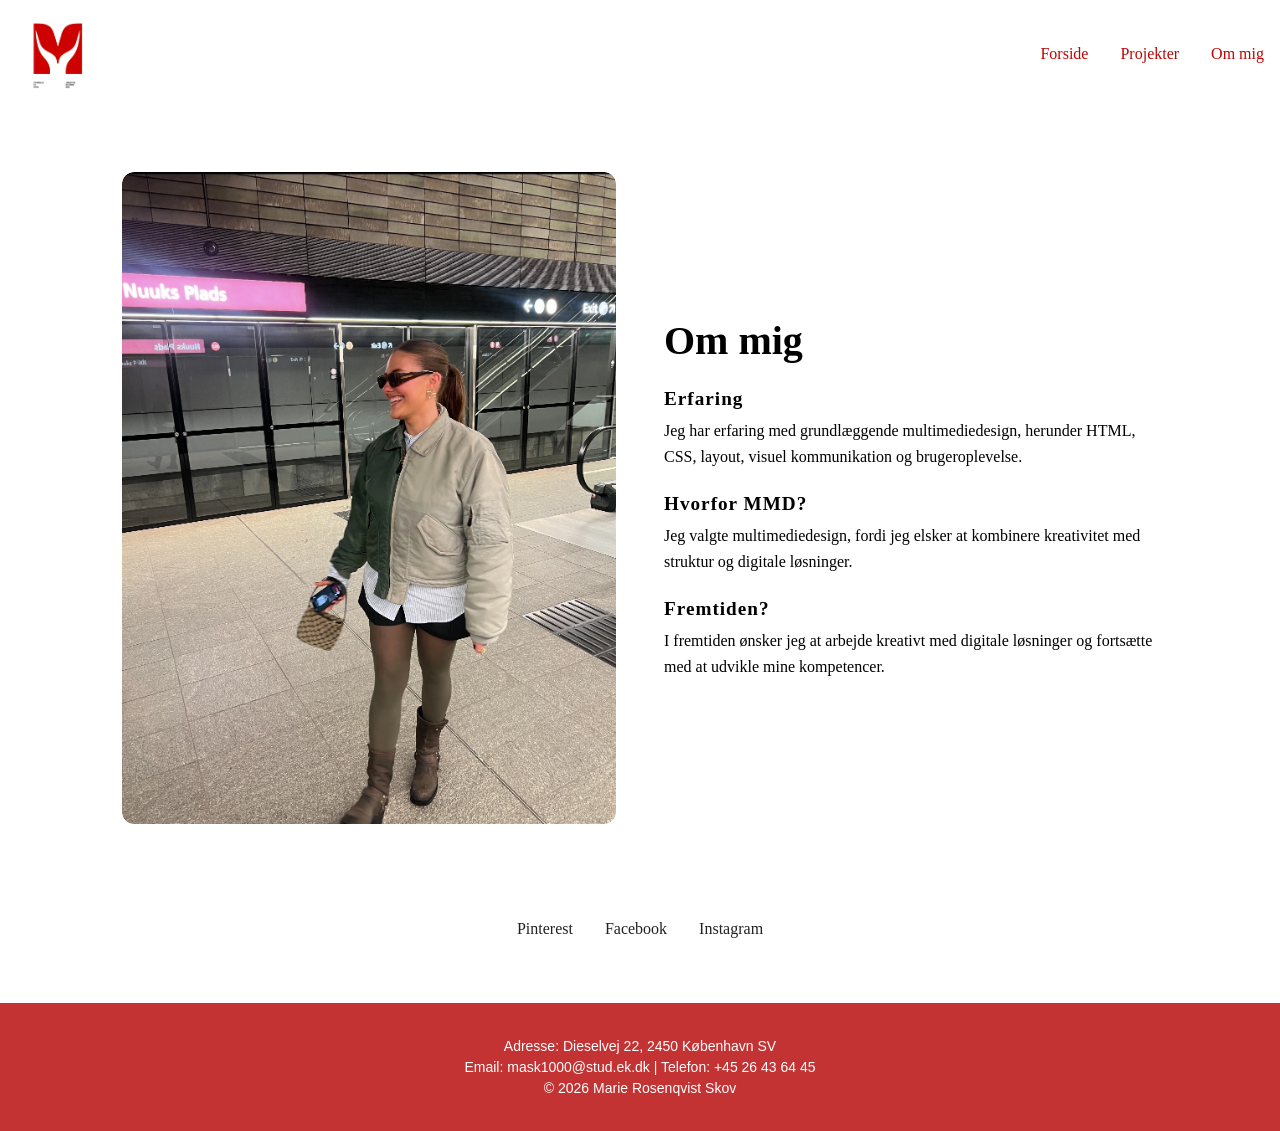
==== ommig.html @ 6204ec0e "first commit" ====
<!DOCTYPE html>
<html lang="en">

<head>
    <meta charset="UTF-8">
    <meta name="viewport" content="width=device-width, initial-scale=1.0">
    <title>Marie Rosenqvist Skov</title>
    <meta name="robots" content="noindex">
    <link rel="stylesheet" href="style.css">
    <link rel="stylesheet" href="layout.css">

    <link rel="icon" type="image/x-icon" href="imgs/iconbillede.webp">

</head>

<body>

    <header class="header">
        <a href="index.html" class="logo-link">
            <img src="imgs/iconbillede.webp" alt="iconbillede" class="logo"></a>


        <nav class="nav">
            <ul>
                <li><a href="index.html">Forside</a></li>
                <li><a href="projekter.html">Projekter</a></li>
                <li><a href="ommig.html">Om mig</a></li>
            </ul>
        </nav>

    </header>
    <main class="about-container">

        <section class="about-grid">

            <!-- BILLEDE -->
            <div class="about-image">
                <img src="imgs/mig.webp" alt="Billede af mig">
            </div>

            <!-- TEKST -->
            <div class="about-text">
                <h1>Om mig</h1>

                <h2>Erfaring</h2>
                <p>
                    Jeg har erfaring med grundlæggende multimediedesign, herunder HTML, CSS,
                    layout, visuel kommunikation og brugeroplevelse.
                </p>

                <h2>Hvorfor MMD?</h2>
                <p>
                    Jeg valgte multimediedesign, fordi jeg elsker at kombinere kreativitet
                    med struktur og digitale løsninger.
                </p>

                <h2>Fremtiden?</h2>
                <p>
                    I fremtiden ønsker jeg at arbejde kreativt med digitale løsninger
                    og fortsætte med at udvikle mine kompetencer.
                </p>
            </div>

        </section>

        <!-- SOCIALE LINKS -->
        <section class="social-links">
            <a href="https://pin.it/1IsBxY9zP" target="_blank">Pinterest</a>
            <a href="https://facebook.com" target="_blank">Facebook</a>
            <a href="https://www.instagram.com/glanzbilledet?utm_source=ig_web_button_share_sheet&igsh=ZDNlZDc0MzIxNw=="
                target="_blank">Instagram</a>
        </section>

    </main>

    <footer>


        <div class="footer-bottom">
            <p>Adresse: Dieselvej 22, 2450 København SV</p>
            <p>Email: mask1000@stud.ek.dk | Telefon: +45 26 43 64 45</p>
            <p>© 2026 Marie Rosenqvist Skov</p>
        </div>
    </footer>

</body>

</html>
---- style.css ----
/*************** Reset *********************/
* {
margin: 0;
padding: 0;
box-sizing: border-box;
}
img {
width: 100%;
height: auto;
display: block;

@media (min-width: 768px) {
  nav {
    display: block;
  }

  .burger {
    display: none;
  }
}
}
/******Forside tekst og farve******/
.hero h2 {
  color: #262626;
  font-size: 1.1rem;
  font-weight: normal;
  max-width: 500px;
}
.hero {
  min-height: 80vh;
  display: flex;
  flex-direction: column;
  justify-content: center;
  align-items: center;
  text-align: center;
  padding: 2rem;
}
.hero h1 {
  color: #BF0404;
  font-size: 2rem;
  margin-bottom: 1rem;
}


/******Header farve******/
.nav a {
  text-decoration: none;
  color: #BF0404;
}
.nav a:hover {
  opacity: 0.7;
  color: black;
}


/*******Footer**********/
footer {
  background-color: #c43333;  /* Lys baggrund */
  padding: 30px 20px;
  text-align: center;
  font-family: 'Arial', sans-serif;
  color: #ffffff;
}

footer .footer-top {
  margin-bottom: 20px;
}


footer .footer-bottom p {
  margin: 5px 0;
  font-size: 14px;
  color: #ffffff;
}


/*********Projekt1***************/
.projekt-hero {
  padding: 80px 10%;
  text-align: center;
}

.projekt-link {
  display: inline-block;
  margin-top: 20px;
  color: #BF0404;
  text-decoration: none;
}

.projekt-info {
  display: grid;
  grid-template-columns: repeat(3, 1fr);
  gap: 40px;
  padding: 60px 10%;
  background-color: #c43333;
  color: #ffffff;
}

.projekt-visualer {
  padding: 60px 10%;
}

.billede-grid {
  display: grid;
  grid-template-columns: repeat(3, 1fr);
  gap: 20px;
}

.billede-grid img {
  width: 100%;
  height: auto;
}

.projekt-tekst {
  padding: 60px 10%;
  max-width: 800px;
}

/****** Projekt-preview styling ******/

.project-card a {
  text-decoration: none;
  color: #262626;
}

.project-card img {
  border-radius: 6px;
  margin-bottom: 0.8rem;
}

.project-card h3 {
  color: #BF0404;
  margin-bottom: 0.4rem;
}

.project-card p {
  font-size: 0.9rem;
}
.project-card {
  transition: transform 0.3s ease;
}

.project-card:hover {
  transform: translateY(-4px);
}

/********Projekterside*******/
.projects-intro {
  margin-bottom: 4rem;
  text-align: center;
}

.projects-intro h1 {
  margin-bottom: 1.5rem;   /* mere luft */
  opacity: 0;
  filter: blur(4px);
  animation: fadeClear 1s ease forwards;
}

.projects-intro p {
  max-width: 600px;
  opacity: 0;
  filter: blur(4px);
  animation: fadeClear 1s ease forwards;
  animation-delay: 0.4s;
  margin: 0 auto;
}

/* NY animation */
@keyframes fadeClear {
  to {
    opacity: 1;
    filter: blur(0);
  }
}


/* Grid med billeder */
.projects-grid {
  display: grid;
  grid-template-columns: repeat(auto-fit, minmax(200px, 1fr)); /* Flere kolonner der passer til skærm */
  gap: 30px;
}

/* Enkel projekt-box */
.project-item {
  text-decoration: none;
  color: #333;
  transition: transform 0.3s ease, box-shadow 0.3s ease;
}

.project-item img {
  width: 100%;
  height: auto;
  border-radius: 10px;
  transition: transform 0.3s ease, box-shadow 0.3s ease;
}

.project-item:hover img {
  transform: scale(1.05);
  box-shadow: 0 10px 20px rgba(0,0,0,0.2);
}

.project-item h3 {
  margin-top: 10px;
  font-size: 18px;
  color: #ff3366; /* Kan skiftes til din accentfarve */
}
.project-item {
  display: flex;
  flex-direction: column;
  align-items: center;
}

.project-item img {
  width: 100%;
  height: 200px;
  object-fit: cover;
}

/***********OMMIG************/


.about-container {
  max-width: 1100px;
  margin: 0 auto;
  padding: 4rem 2rem;
}

/* GRID */
.about-grid {
  display: grid;
  grid-template-columns: 1fr 1fr;
  gap: 3rem;
  align-items: center;
}

/* BILLEDE */
.about-image {
  overflow: hidden;
  border-radius: 12px;
}

.about-image img {
  width: 100%;
  display: block;
  transition: transform 0.6s ease, filter 0.6s ease;
}

/* NY HOVER-EFFEKT (rolig & eksamensvenlig) */
.about-image:hover img {
  transform: scale(1.05) translateY(-5px);
  filter: grayscale(40%);
}

/* TEKST */
.about-text h1 {
  font-size: 2.5rem;
  margin-bottom: 1.5rem;
}

.about-text h2 {
  margin-top: 1.5rem;
  font-size: 1.2rem;
  letter-spacing: 1px;
}

.about-text p {
  line-height: 1.6;
  margin-top: 0.5rem;
}

/* SOCIALE LINKS */
.social-links {
  margin-top: 6rem;
  display: flex;
  justify-content: center;
  gap: 2rem;
  a:hover {
  opacity: 0.7;
  color: rgb(195, 31, 31);
}
}

.social-links a {
  text-decoration: none;
  color: #222;
  border-bottom: 1px solid transparent;
  transition: border 0.3s ease;
}

.social-links a:hover {
  border-bottom: 1px solid #222;
}

@media (max-width: 768px) {

  .about-grid {
    grid-template-columns: 1fr;
  }

  .about-container {
    padding: 2rem 1.5rem;
  }

  .about-text h1 {
    font-size: 2rem;
  }

  .social-links {
    flex-direction: column;
    gap: 1rem;
  }
}
.about-image img {
  border-radius: 12px;
}


/*******Forside tekst effekt*******/
.hero-title {
  opacity: 0;
  transform: translateY(20px);
  animation: fadeUp 1s ease forwards;
}

@keyframes fadeUp {
  to {
    opacity: 1;
    transform: translateY(0);
  }
}
.hero-title {
  animation-delay: 0.3s;
}



.hero-subtitle {
  opacity: 0;
  transform: translateY(20px);
  animation: fadeUp 1s ease forwards;
  animation-delay: 0.4s;
}

@keyframes fadeUp {
  to {
    opacity: 1;
    transform: translateY(0);
  }
}
.hero-subtitle {
  font-weight: 300;
  opacity: 0.8;
}

/*********Video*******/
.project-video {
  margin-top: 6rem;
  text-align: center;
}

.project-video video {
  width: 100%;
  max-width: 800px;
  border-radius: 12px;
}
---- layout.css ----
/************Forisde********/

.header {
  display: flex;
  justify-content: space-between;
  align-items: center;
  padding: 1rem;
}

.logo {
  width: 80px;
  height: auto;
}

.nav {
  display: none;
}

.burger {
  font-size: 2rem;
  cursor: pointer;
}
@media (min-width: 768px) {
  .nav {
    display: block;
  }

  .nav ul {
    display: flex;
    gap: 2rem;
    list-style: none;
    margin: 0;
    padding: 0;
  }

  .burger {
    display: none;
  }
}
@media (min-width: 768px) {
  .hero h1 {
    font-size: 3rem;
  }

  .hero h2 {
    font-size: 1.3rem;
  }
}
/****** Forside – projekter layout ******/

.projects-preview {
  display: grid;
  grid-template-columns: 1fr;
  gap: 2rem;
  padding: 3rem 2rem;
  max-width: 1200px;
  margin: 0 auto;
}

/* Desktop layout */
@media (min-width: 768px) {
  .projects-preview {
    grid-template-columns: repeat(3, 1fr);
  }
}
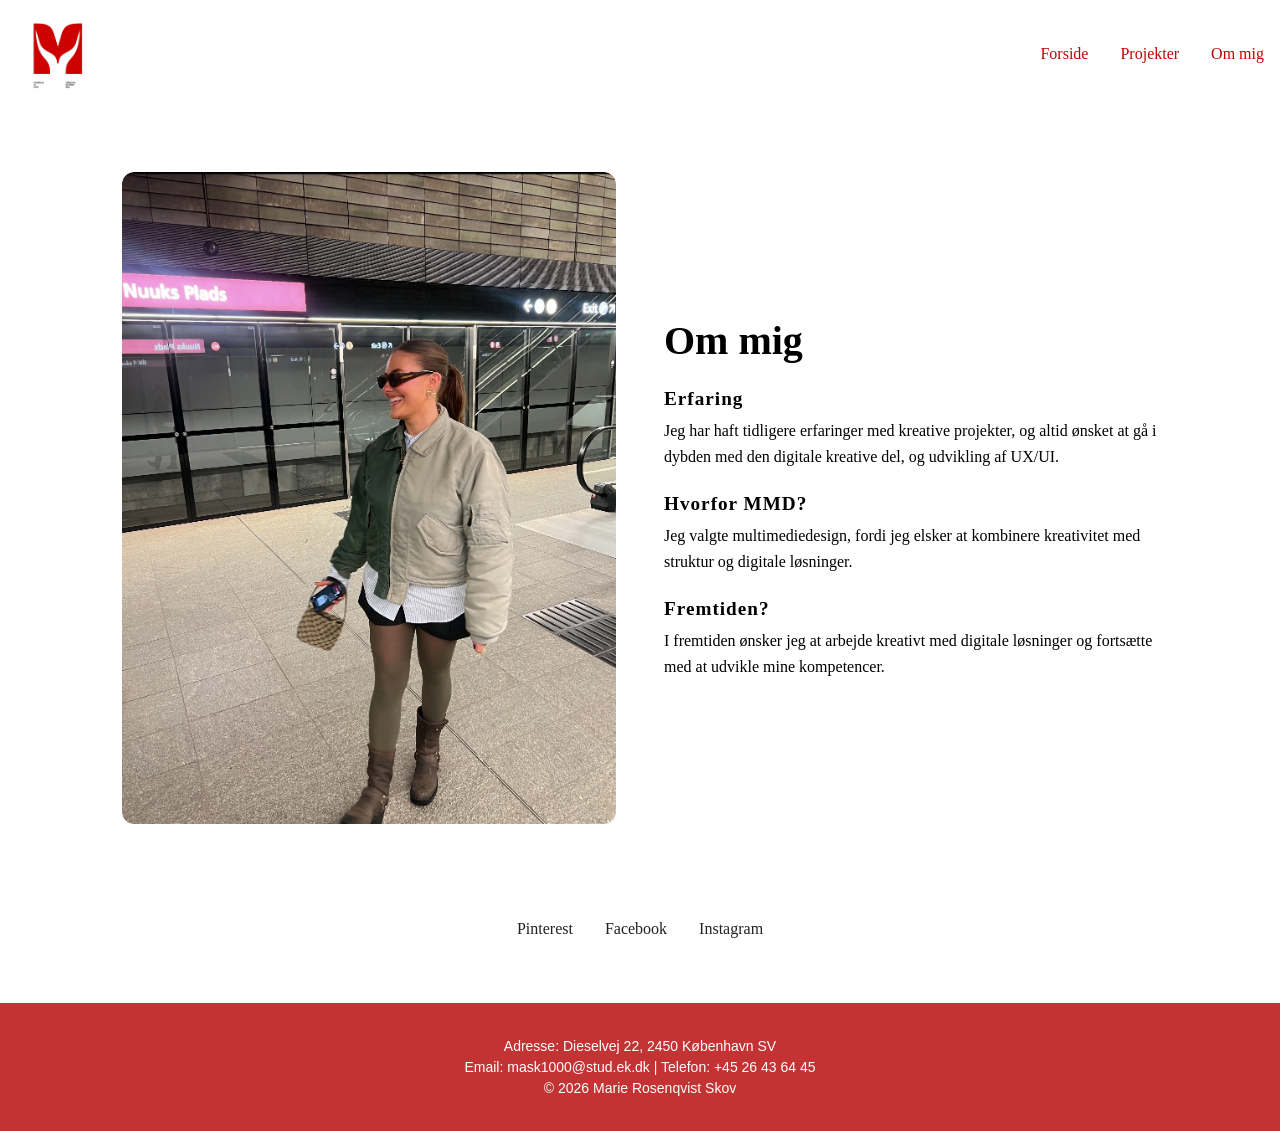
==== commit 04f93c31: "OMMIGRETTELSE" ====
--- a/ommig.html
+++ b/ommig.html
@@ -44,8 +44,8 @@
 
                 <h2>Erfaring</h2>
                 <p>
-                    Jeg har erfaring med grundlæggende multimediedesign, herunder HTML, CSS,
-                    layout, visuel kommunikation og brugeroplevelse.
+                    Jeg har haft tidligere erfaringer med kreative projekter, og altid ønsket at gå i dybden med den
+                    digitale kreative del, og udvikling af UX/UI.
                 </p>
 
                 <h2>Hvorfor MMD?</h2>
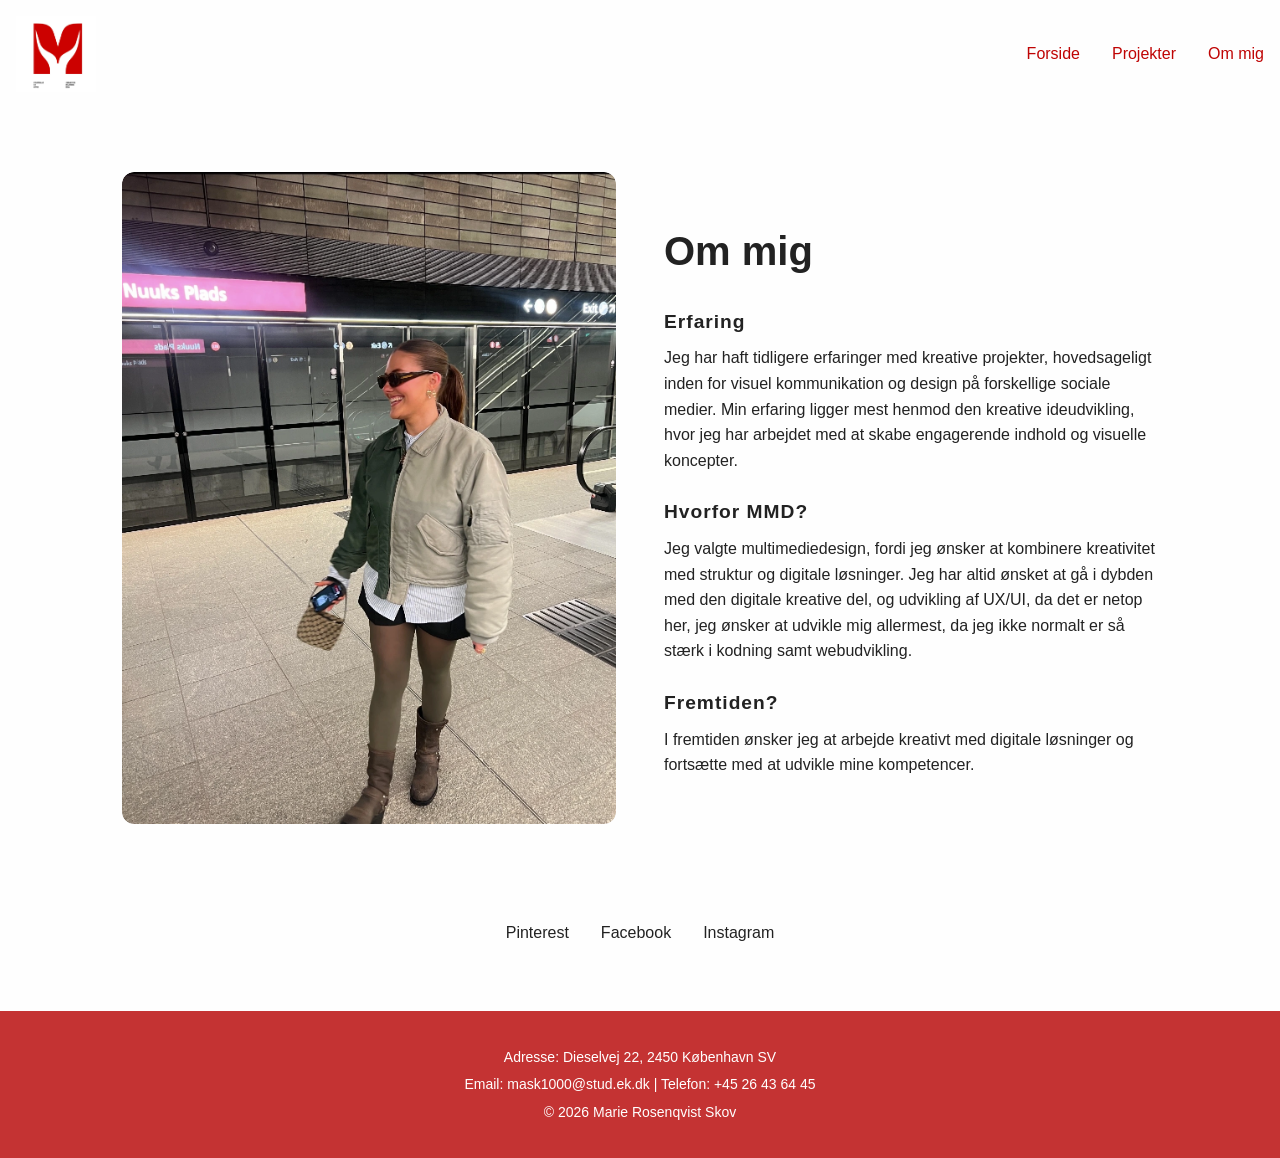
==== commit ebcf2fdb: "magle" ====
--- a/ommig.html
+++ b/ommig.html
@@ -44,14 +44,17 @@
 
                 <h2>Erfaring</h2>
                 <p>
-                    Jeg har haft tidligere erfaringer med kreative projekter, og altid ønsket at gå i dybden med den
-                    digitale kreative del, og udvikling af UX/UI.
+                    Jeg har haft tidligere erfaringer med kreative projekter, hovedsageligt inden for visuel
+                    kommunikation og design på forskellige sociale medier. Min erfaring ligger mest henmod den kreative
+                    ideudvikling, hvor jeg har arbejdet med at skabe engagerende indhold og visuelle koncepter.
                 </p>
 
                 <h2>Hvorfor MMD?</h2>
                 <p>
-                    Jeg valgte multimediedesign, fordi jeg elsker at kombinere kreativitet
-                    med struktur og digitale løsninger.
+                    Jeg valgte multimediedesign, fordi jeg ønsker at kombinere kreativitet
+                    med struktur og digitale løsninger. Jeg har altid ønsket at gå i dybden med den
+                    digitale kreative del, og udvikling af UX/UI, da det er netop her, jeg ønsker at udvikle mig
+                    allermest, da jeg ikke normalt er så stærk i kodning samt webudvikling.
                 </p>
 
                 <h2>Fremtiden?</h2>
@@ -63,7 +66,7 @@
 
         </section>
 
-        <!-- SOCIALE LINKS -->
+
         <section class="social-links">
             <a href="https://pin.it/1IsBxY9zP" target="_blank">Pinterest</a>
             <a href="https://facebook.com" target="_blank">Facebook</a>
@@ -82,6 +85,8 @@
             <p>© 2026 Marie Rosenqvist Skov</p>
         </div>
     </footer>
+    <script src="script.js"></script>
+
 
 </body>
 
--- a/style.css
+++ b/style.css
@@ -46,6 +46,7 @@
 .nav a {
   text-decoration: none;
   color: #BF0404;
+
 }
 .nav a:hover {
   opacity: 0.7;
@@ -55,7 +56,7 @@
 
 /*******Footer**********/
 footer {
-  background-color: #c43333;  /* Lys baggrund */
+  background-color: #c43333;  
   padding: 30px 20px;
   text-align: center;
   font-family: 'Arial', sans-serif;
@@ -74,74 +75,83 @@
 }
 
 
-/*********Projekt1***************/
-.projekt-hero {
-  padding: 80px 10%;
-  text-align: center;
-}
-
-.projekt-link {
+/********PROJEKT1*********/
+
+
+.project-intro {
+  text-align: center;
+  margin-bottom: 40px;
+}
+
+.project-intro h1 {
+  font-size: 2rem;
+  margin-bottom: 10px;
+}
+
+.project-intro h2 {
+  font-size: 1.5rem;
+  margin-bottom: 15px;
+  font-weight: normal;
+}
+
+.doc-link {
   display: inline-block;
-  margin-top: 20px;
-  color: #BF0404;
-  text-decoration: none;
-}
-
-.projekt-info {
+  padding: 12px 25px;
+  background-color: white;
+  color: white;
+  border-radius: 25px;
+  text-decoration: none;
+  margin-top: 10px;
+  transition: 0.3s;
+}
+
+.doc-link:hover {
+  background-color: white;
+}
+
+.project-grid {
   display: grid;
-  grid-template-columns: repeat(3, 1fr);
-  gap: 40px;
-  padding: 60px 10%;
-  background-color: #c43333;
-  color: #ffffff;
-}
-
-.projekt-visualer {
-  padding: 60px 10%;
-}
-
-.billede-grid {
-  display: grid;
-  grid-template-columns: repeat(3, 1fr);
+  grid-template-columns: 1fr;
   gap: 20px;
-}
-
-.billede-grid img {
-  width: 100%;
+  justify-items: center;
+  margin-top: 40px;
+  text-align: center;
+}
+
+.project-card h3 {
+  font-size: 1.2rem;
+  margin-bottom: 10px;
+}
+
+.project-card p {
+  font-size: 1rem;
+  line-height: 1.4;
+}
+
+.project-card img {
+  width: 100%;
+  max-width: 300px;
   height: auto;
-}
-
-.projekt-tekst {
-  padding: 60px 10%;
-  max-width: 800px;
-}
-
-/****** Projekt-preview styling ******/
-
-.project-card a {
-  text-decoration: none;
-  color: #262626;
-}
-
-.project-card img {
-  border-radius: 6px;
-  margin-bottom: 0.8rem;
-}
-
-.project-card h3 {
-  color: #BF0404;
-  margin-bottom: 0.4rem;
-}
-
-.project-card p {
-  font-size: 0.9rem;
-}
-.project-card {
-  transition: transform 0.3s ease;
-}
-
-.project-card:hover {
-  transform: translateY(-4px);
+  border-radius: 12px;
+  margin-bottom: 10px;
+  transition: transform 0.3s, box-shadow 0.3s;
+}
+
+.project-card img:hover {
+  transform: translateY(-5px);
+  box-shadow: 0 12px 25px rgba(0,0,0,0.15);
+}
+
+@media (min-width: 700px) {
+
+  .project-grid:first-of-type {
+    grid-template-columns: repeat(3, 1fr);
+  }
+
+
+  .project-grid:last-of-type {
+    grid-template-columns: repeat(3, 1fr);
+  }
 }
 
 /********Projekterside*******/
@@ -151,8 +161,7 @@
 }
 
 .projects-intro h1 {
-  margin-bottom: 1.5rem;   /* mere luft */
-  opacity: 0;
+  margin-bottom: 1.5rem;  
   filter: blur(4px);
   animation: fadeClear 1s ease forwards;
 }
@@ -166,7 +175,7 @@
   margin: 0 auto;
 }
 
-/* NY animation */
+
 @keyframes fadeClear {
   to {
     opacity: 1;
@@ -175,14 +184,14 @@
 }
 
 
-/* Grid med billeder */
+/********Grid med billeder*********/
 .projects-grid {
   display: grid;
-  grid-template-columns: repeat(auto-fit, minmax(200px, 1fr)); /* Flere kolonner der passer til skærm */
+  grid-template-columns: repeat(auto-fit, minmax(200px, 1fr));
   gap: 30px;
 }
 
-/* Enkel projekt-box */
+
 .project-item {
   text-decoration: none;
   color: #333;
@@ -204,7 +213,7 @@
 .project-item h3 {
   margin-top: 10px;
   font-size: 18px;
-  color: #ff3366; /* Kan skiftes til din accentfarve */
+  color: #ff3366; 
 }
 .project-item {
   display: flex;
@@ -247,13 +256,13 @@
   transition: transform 0.6s ease, filter 0.6s ease;
 }
 
-/* NY HOVER-EFFEKT (rolig & eksamensvenlig) */
+/*******HOVER-EFFEKT ********/
 .about-image:hover img {
   transform: scale(1.05) translateY(-5px);
   filter: grayscale(40%);
 }
 
-/* TEKST */
+
 .about-text h1 {
   font-size: 2.5rem;
   margin-bottom: 1.5rem;
@@ -270,7 +279,7 @@
   margin-top: 0.5rem;
 }
 
-/* SOCIALE LINKS */
+/******links*******/
 .social-links {
   margin-top: 6rem;
   display: flex;
@@ -366,11 +375,371 @@
   border-radius: 12px;
 }
 
-
-
-
-
-
-
-
-
+.tema-section {
+  max-width: 800px;
+  margin: 0 auto 5rem auto;
+  text-align: center;
+}
+
+.tema-section h2 {
+  margin-bottom: 1.2rem;
+  font-size: 1.4rem;
+}
+
+.tema-section p {
+  line-height: 1.6;
+  margin-top: 1rem;
+}
+.tema-section img {
+  width: 100%;
+  border-radius: 12px;
+  margin-top: 1.5rem;
+  transition: 
+    transform 0.6s ease,
+    filter 0.6s ease;
+  filter: brightness(90%) contrast(95%);
+}
+
+.tema-section img:hover {
+  transform: scale(1.03);
+  filter: brightness(100%) contrast(100%);
+}
+.doc-link {
+  display: inline-block;
+  margin-top: 1.5rem;
+  color: #222;
+  text-decoration: none;
+  position: relative;
+}
+
+.doc-link::after {
+  content: "";
+  position: absolute;
+  left: 0;
+  bottom: -4px;
+  width: 0;
+  height: 1px;
+  background-color: #222;
+  transition: width 0.4s ease;
+}
+
+.doc-link:hover::after {
+  width: 100%;
+}
+
+
+/***********Projekt5********/
+
+body {
+  font-family: Arial, sans-serif;
+  line-height: 1.6;
+  margin: 0;
+  padding: 0;
+  background-color: #fefefe;
+  color: #222;
+}
+
+
+.tema-section {
+  max-width: 800px;
+  margin: 0 auto 5rem auto;
+  text-align: center; 
+  padding: 0 1rem;
+}
+
+.tema-section h1,
+.tema-section h2 {
+  text-align: center;
+  margin-bottom: 1.2rem;
+}
+
+.tema-section p {
+  margin-top: 1rem;
+}
+
+
+.tema-section img {
+  width: 100%;
+  border-radius: 12px;
+  margin-top: 1.5rem;
+  transition: transform 0.6s ease, filter 0.6s ease;
+  filter: brightness(90%) contrast(95%);
+}
+
+.tema-section img:hover {
+  transform: scale(1.03);
+  filter: brightness(100%) contrast(100%);
+}
+
+
+.doc-link {
+  display: inline-block;
+  margin-top: 1.5rem;
+  color: #222;
+  text-decoration: none;
+  position: relative;
+}
+
+.doc-link::after {
+  content: "";
+  position: absolute;
+  left: 0;
+  bottom: -4px;
+  width: 0;
+  height: 1px;
+  background-color: #222;
+  transition: width 0.4s ease;
+}
+
+.doc-link:hover::after {
+  width: 100%;
+}
+
+
+
+@media (max-width: 768px) {
+  .tema-section h2 {
+    font-size: 1.2rem;
+  }
+
+  .tema-section p {
+    font-size: 0.95rem;
+  }
+}
+
+
+
+body {
+  font-family: 'Arial', sans-serif;
+  line-height: 1.6;
+  margin: 0;
+  padding: 0;
+  background-color: #fefefe;
+  color: #222;
+}
+
+
+.tema-section {
+  max-width: 800px;
+  margin: 0 auto 5rem auto;
+  padding: 2rem 1rem;
+  text-align: center;
+  border-left: 6px solid #BF0404; 
+  background-color: #f9f9f9;
+  border-radius: 8px;
+}
+
+
+.tema-section h1, .tema-section h2 {
+  margin-bottom: 1rem;
+  text-align: center;
+  font-family: 'Verdana', sans-serif;
+}
+
+
+.tema-section img {
+  width: 100%;
+  border-radius: 12px;
+  margin-top: 1.5rem;
+  transition: transform 0.6s ease, box-shadow 0.6s ease;
+  box-shadow: 0 4px 8px rgba(0,0,0,0.1);
+}
+
+.tema-section img:hover {
+  transform: rotate(-2deg) scale(1.03);
+  box-shadow: 0 8px 20px rgba(0,0,0,0.2);
+}
+
+
+.before-after-container {
+  display: flex;
+  gap: 2rem;
+  justify-content: center;
+  flex-wrap: wrap;
+  margin-top: 1.5rem;
+}
+
+.before-after-container .before,
+.before-after-container .after {
+  flex: 1 1 300px;
+  text-align: center;
+}
+
+.before-after-container img {
+  width: 100%;
+  height: 300px; 
+  object-fit: cover; 
+  border-radius: 12px;
+  border: 2px solid #8e1010;
+  box-shadow: 0 4px 10px rgba(0,0,0,0.1);
+  transition: transform 0.5s ease, box-shadow 0.5s ease;
+}
+
+
+.before-after-container img:hover {
+  transform: rotate(1deg) scale(1.02);
+  box-shadow: 0 8px 15px rgba(0,0,0,0.2);
+}
+
+
+.doc-link {
+  display: inline-block;
+  margin-top: 1rem;
+  color: #BF0404;
+  text-decoration: none;
+  font-weight: bold;
+  position: relative;
+}
+
+.doc-link::after {
+  content: "";
+  position: absolute;
+  left: 0;
+  bottom: -4px;
+  width: 0;
+  height: 2px;
+  background-color: #BF0404;
+  transition: width 0.3s ease;
+}
+
+.doc-link:hover::after {
+  width: 100%;
+}
+
+/*********Emergency*******/
+
+.emergency {
+  padding: 40px 20px;
+}
+
+/* INTRO */
+.emergency-intro {
+  text-align: center;
+  margin-bottom: 60px;
+}
+
+.emergency-intro h1 {
+  font-size: 2rem;
+  margin-bottom: 15px;
+}
+
+.emergency-intro p {
+  max-width: 650px;
+  margin: 0 auto 25px;
+}
+
+.emergency-link {
+  display: inline-block;
+  padding: 12px 26px;
+  background-color: #BF0404;
+  color: white;
+  border-radius: 30px;
+  text-decoration: none;
+  transition: background-color 0.3s, transform 0.3s;
+}
+
+.emergency-link:hover {
+  background-color: #333;
+  transform: scale(1.05);
+}
+
+/* grids mobilfirst*/
+.emergency-grid {
+  display: grid;
+  grid-template-columns: 1fr;
+  gap: 30px;
+  justify-items: center;
+}
+
+
+.emergency-card {
+  background-color: white;
+  padding: 20px;
+  border-radius: 18px;
+  text-align: center;
+  max-width: 320px;
+  width: 100%;
+  transition: transform 0.3s, box-shadow 0.3s;
+}
+
+.emergency-card:hover {
+  transform: translateY(-6px);
+  box-shadow: 0 14px 30px rgba(0,0,0,0.15);
+}
+
+
+.emergency-card img {
+  width: 100%;
+  max-width: 260px;
+  height: auto;               
+  display: block;
+  margin: 0 auto 15px;
+  border-radius: 14px;
+  transition: transform 0.3s;
+}
+
+.emergency-card img:hover {
+  transform: scale(1.05);
+}
+
+
+.emergency-card h2 {
+  font-size: 1.2rem;
+  margin-bottom: 8px;
+}
+
+.emergency-card p {
+  font-size: 0.95rem;
+  color: #444;
+}
+
+
+
+/******DESKTOP******/
+@media (min-width: 1000px) {
+  .emergency-grid {
+    grid-template-columns: repeat(3, 1fr);
+  }
+}
+
+
+
+
+
+/********MOBILRESPONSIVE********/
+@media (max-width: 768px) {
+  .before-after-container {
+    flex-direction: column;
+  }
+  .tema-section h2 {
+    font-size: 1.2rem;
+  }
+  .tema-section p {
+    font-size: 0.95rem;
+  }
+}
+
+/*******linksfarve******/
+a {
+  color: red;
+  text-decoration: none;
+}
+a:hover {
+  opacity: 0.7;
+}
+
+
+
+
+
+
+
+
+
+
+
+
+
+
+
+
